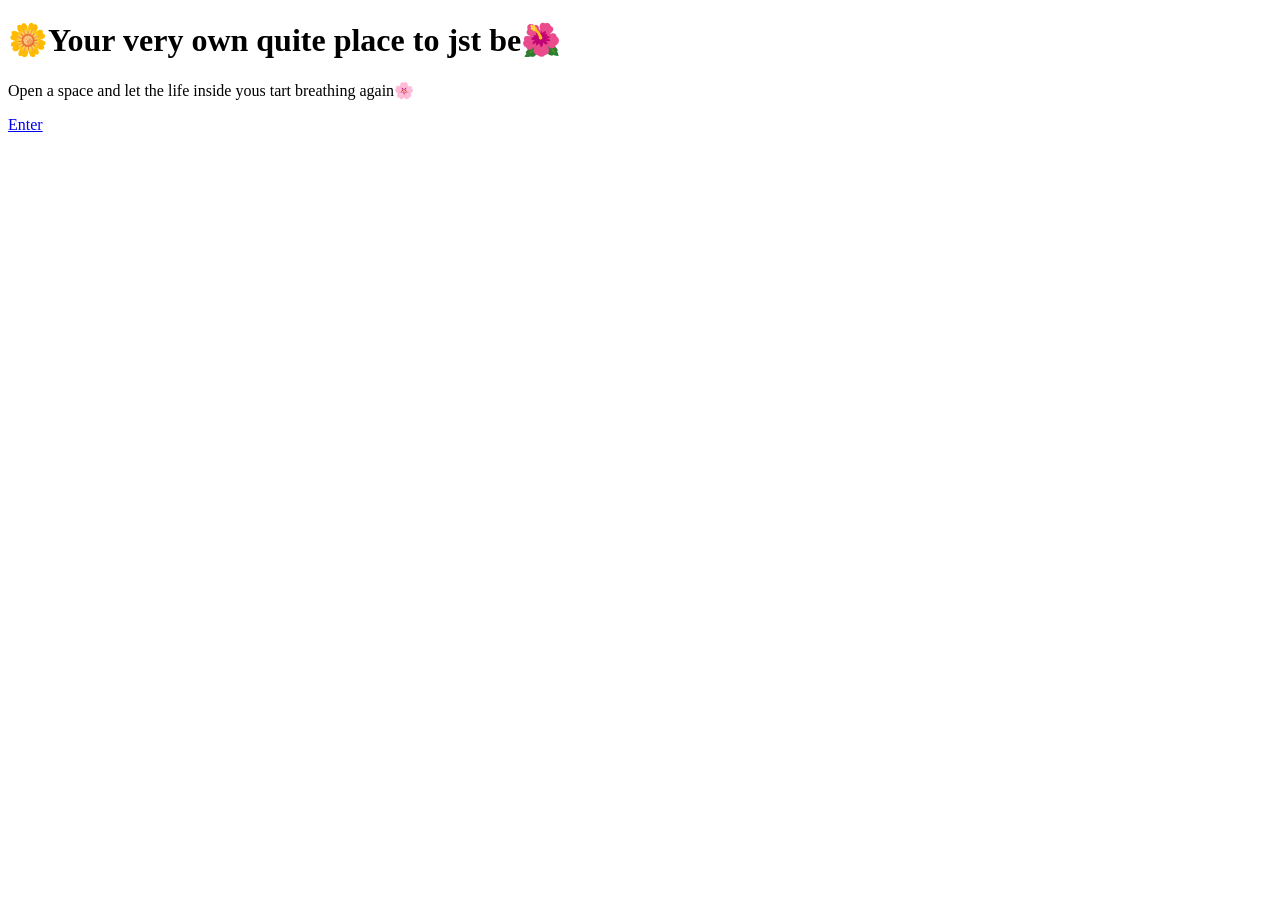
==== index.html @ 0f1de710 "Add files via upload" ====
<!doctype html>
<html lang="en">
<head>
    <meta charset="UTF-8">
    <title> a digital journal space🌿🌸</title>
    <link rel="stylesheet" href="style.css">
</head>
<body>
    <div class="the-thorny-vines"></div>
    <main class="the-like-page-intro">
        <h1>🌼Your very own quite place to jst be🌺</h1>
        <p class="intro-subtext">Open a space and let the life inside yous tart breathing again🌸</p>
<a href="journaling.html" class="the-enetring-butn">Enter</a>
    </main>
</body>
</html>
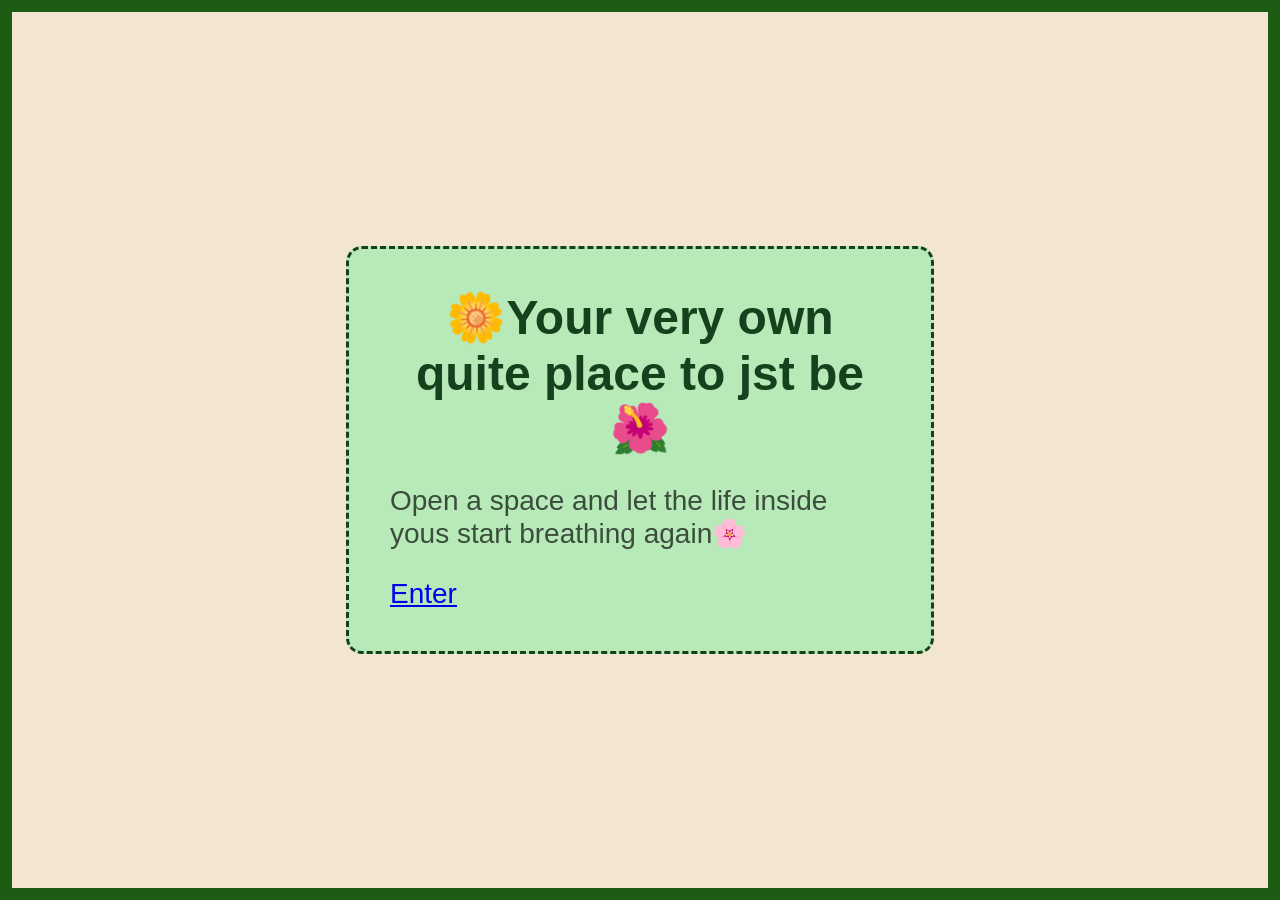
==== commit 8254c81b: "Add files via upload" ====
--- a/index.html
+++ b/index.html
@@ -9,7 +9,7 @@
     <div class="the-thorny-vines"></div>
     <main class="the-like-page-intro">
         <h1>🌼Your very own quite place to jst be🌺</h1>
-        <p class="intro-subtext">Open a space and let the life inside yous tart breathing again🌸</p>
+        <p class="intro-subtext">Open a space and let the life inside yous start breathing again🌸</p>
 <a href="journaling.html" class="the-enetring-butn">Enter</a>
     </main>
 </body>
--- a/style.css
+++ b/style.css
@@ -0,0 +1,134 @@
+body {
+    margin: 0;
+    display: flex;
+    flex-direction: column;
+    align-items: center;
+    justify-content: center;
+    min-height: 100vh;
+    background-color: #f3e6d0;
+    color: #3b4d3c;
+    cursor: url("data:image/svg+xml;utf8,<svg xmlns='http://www.w3.org/2000/svg' width='32' height='32' style='font-size: 24px;'><text y='24'>🌸</text></svg>"), auto;
+    font-family: 'Caveat', cursive , sans-serif;
+    font-size: 1.75rem;
+
+}
+.the-like-page-intro {
+    background-color: #b7e9b9;
+    border: 3px dashed #15411c;
+    border-radius: 16px;
+    padding: 41px;
+    max-width: 500px;
+}
+.the-thorny-vines {
+    position: fixed;
+    top: 0;
+    left: 0;
+    width: 100%;
+    height: 100%;
+    pointer-events: none;
+    border: 12px solid #1d5c13;
+    box-sizing: border-box;
+}
+.the-like-page-intro h1 {
+    font-size: 3rem;
+    color: #15411c;
+    margin-top: 0;
+    margin-bottom: 20px;
+    text-align: center;
+}
+.the-entering-butn {
+    display: inline-block;
+    padding: 12px 24px;
+    font-size: 1.75rem;
+    color: #eeddbf;
+    border-radius: 30px;
+    text-decoration: none;
+    text-align: center;
+    transition: background-color 0.3s, color 0.3s;
+    cursor: url("data:image/svg+xml;utf8,<svg xmlns='http://www.w3.org/2000/svg' width='32' height='32' style=' font-size: 24px;'><text y='24'>🌸</text></svg>")
+}
+.the-entering-butn:hover {
+    background-color: #1d5c13;
+    transform: translateY(-2px);
+} 
+.the-journaling-buton-idk {
+   background-color: #1d5c13;
+   border: 3px dashed #15411c;
+   border-radius: 16px;
+   padding: 30px; 
+   max-width: 600px;
+   width: 90%;
+   margin: 40px auto;
+   text-align: center;
+   pointer-events: auto;
+}
+.the-emoji-adder {
+    display: flex;
+    justify-content: center;
+    gap: 10px;
+    margin-bottom: 15px;
+}
+.the-emoji-butn {
+    display: flex;
+    align-items: center;
+    justify-content: center;
+    background-color: #fffaf0;
+    border: 2px solid #15411c;
+    border-radius: 8px;
+    width: 40px;
+    height: 40px;
+    font-size: 1.4rem;
+    transition: transform 0.2s ease, background-color 0.2s ease;
+    cursor: url("data:image/svg+xml;utf8,<svg xmlns='https://www.w3.org/2000/svg' width='32' height='32' style='font-size: 24px;'><text y='24'>🌸</text></svg>"), auto; 
+}
+.the-emoji-butn:hover {
+    transform: scale(1.15);
+    background-color: #e0f2e9;
+    border-color: #1d5c12;
+}
+.the-writing-corner {
+    width: 100%;
+    height: 180px;
+    background-color: #fffaf0;
+    border: 3px solid #15411c;
+    border-radius: 12px;
+    padding: 15px;
+    font-family: inherit;
+    font-size: 1.2rem;
+    color: #15411c;
+    resize: vertical;
+    box-sizing: border-box;
+    margin-bottom: 20px;
+    outline: none;
+    border-color: #1d5c13;
+    box-shadow: 0 0 10px rgba(29, 92, 19, 0.5);
+}
+.the-list-entries {
+    width: 90%;
+    max-width: 600px;
+    margin: 20px auto 40px auto;
+    display: flex;
+    flex-direction: column;
+    gap: 15px;
+    pointer-events: auto;
+}
+.journal-entry-card{
+    background-color: #fffaf0;
+    border: 3px solid #15411c;
+    border-radius: 12px;
+    padding: 20px;
+    font-family: 'Caveat' , cursive , sans-serif;
+    font-size: 1.2rem;
+    max-height: 85vh; 
+    overflow-y: auto;
+    color: #15411c;
+    box-shadow: 0 4px 12px rgba(21, 65, 28, 0.2);
+    white-space: pre-wrap;
+    word-break: break-word;
+}
+
+
+
+
+
+
